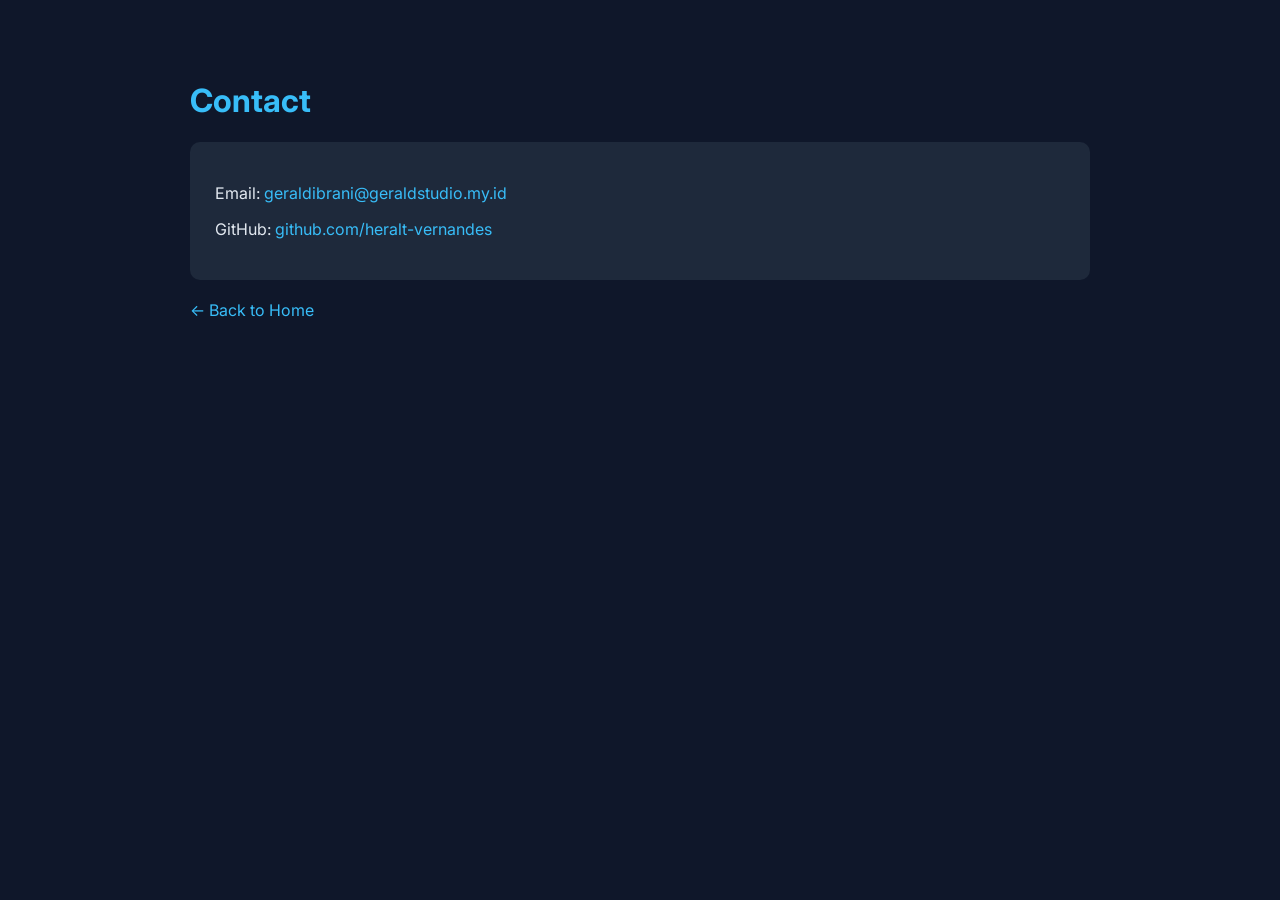
==== contact.html @ 8c483860 "Add contact.html with contact information" ====
<!DOCTYPE html>
<html lang="en">
<head>
<meta charset="UTF-8">
<meta name="viewport" content="width=device-width, initial-scale=1.0">
<title>Contact | Gerald</title>
<link href="https://fonts.googleapis.com/css2?family=Inter:wght@300;400;600;700&display=swap" rel="stylesheet">
<style>
body{margin:0;font-family:'Inter',sans-serif;background:#0f172a;color:#e2e8f0;padding:60px 20px;max-width:900px;margin:auto}
h1{color:#38bdf8}
a{color:#38bdf8;text-decoration:none}
.contact-box{background:#1e293b;padding:25px;border-radius:10px;margin-top:20px}
</style>
</head>
<body>
<h1>Contact</h1>
<div class="contact-box">
<p>Email: <a href="mailto:geraldibrani@geraldstudio.my.id">geraldibrani@geraldstudio.my.id</a></p>
<p>GitHub: <a href="https://github.com/heralt-vernandes" target="_blank">github.com/heralt-vernandes</a></p>
</div>
<br>
<a href="index.html">← Back to Home</a>
</body>
</html>
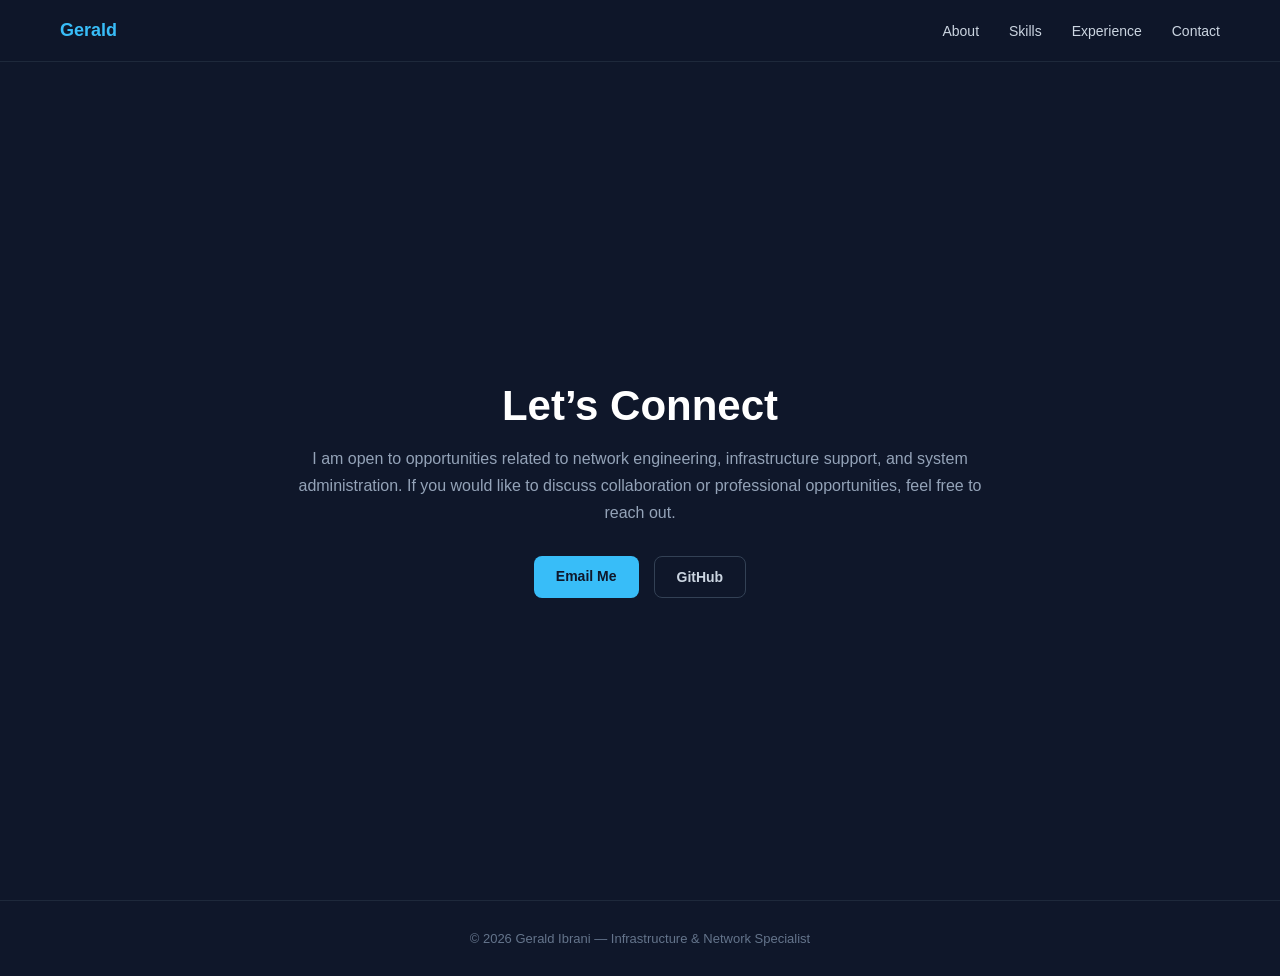
==== commit 8ef3f5bd: "Update contact page with additional navigation and content" ====
--- a/contact.html
+++ b/contact.html
@@ -1,24 +1,41 @@
 <!DOCTYPE html>
 <html lang="en">
 <head>
-<meta charset="UTF-8">
-<meta name="viewport" content="width=device-width, initial-scale=1.0">
-<title>Contact | Gerald</title>
-<link href="https://fonts.googleapis.com/css2?family=Inter:wght@300;400;600;700&display=swap" rel="stylesheet">
-<style>
-body{margin:0;font-family:'Inter',sans-serif;background:#0f172a;color:#e2e8f0;padding:60px 20px;max-width:900px;margin:auto}
-h1{color:#38bdf8}
-a{color:#38bdf8;text-decoration:none}
-.contact-box{background:#1e293b;padding:25px;border-radius:10px;margin-top:20px}
-</style>
+  <meta charset="UTF-8" />
+  <meta name="viewport" content="width=device-width, initial-scale=1.0" />
+  <title>Contact | Gerald Ibrani</title>
+  <link rel="stylesheet" href="style.css" />
 </head>
 <body>
-<h1>Contact</h1>
-<div class="contact-box">
-<p>Email: <a href="mailto:geraldibrani@geraldstudio.my.id">geraldibrani@geraldstudio.my.id</a></p>
-<p>GitHub: <a href="https://github.com/heralt-vernandes" target="_blank">github.com/heralt-vernandes</a></p>
-</div>
-<br>
-<a href="index.html">← Back to Home</a>
+
+<nav>
+  <h2>Gerald</h2>
+  <ul>
+    <li><a href="about.html">About</a></li>
+    <li><a href="skills.html">Skills</a></li>
+    <li><a href="experience.html">Experience</a></li>
+    <li><a href="contact.html">Contact</a></li>
+  </ul>
+</nav>
+
+<section class="hero">
+  <div class="hero-content" style="grid-template-columns:1fr; max-width:700px; text-align:center;">
+    <div class="left">
+      <h1>Let’s Connect</h1>
+      <p>
+        I am open to opportunities related to network engineering, infrastructure support, and system administration. If you would like to discuss collaboration or professional opportunities, feel free to reach out.
+      </p>
+      <div class="buttons" style="justify-content:center; margin-top:20px;">
+        <a href="mailto:geraldibrani@geraldstudio.my.id" class="btn btn-primary">Email Me</a>
+        <a href="https://github.com/heralt-vernandes" target="_blank" class="btn btn-outline">GitHub</a>
+      </div>
+    </div>
+  </div>
+</section>
+
+<footer>
+  © 2026 Gerald Ibrani — Infrastructure & Network Specialist
+</footer>
+
 </body>
 </html>
--- a/style.css
+++ b/style.css
@@ -0,0 +1,151 @@
+* { margin: 0; padding: 0; box-sizing: border-box; }
+
+body {
+  font-family: 'Inter', sans-serif;
+  background: #0f172a;
+  color: #e2e8f0;
+}
+
+nav {
+  position: fixed;
+  width: 100%;
+  top: 0;
+  left: 0;
+  background: rgba(15, 23, 42, 0.95);
+  backdrop-filter: blur(8px);
+  display: flex;
+  justify-content: space-between;
+  align-items: center;
+  padding: 20px 60px;
+  border-bottom: 1px solid #1e293b;
+  z-index: 1000;
+}
+
+nav h2 {
+  color: #38bdf8;
+  font-size: 18px;
+}
+
+nav ul {
+  list-style: none;
+  display: flex;
+  gap: 30px;
+}
+
+nav ul li a {
+  text-decoration: none;
+  color: #cbd5e1;
+  font-size: 14px;
+  transition: 0.3s ease;
+}
+
+nav ul li a:hover {
+  color: #38bdf8;
+}
+
+.hero {
+  min-height: 100vh;
+  display: flex;
+  align-items: center;
+  justify-content: center;
+  padding: 140px 20px 60px;
+}
+
+.hero-content {
+  max-width: 1000px;
+  width: 100%;
+  display: grid;
+  grid-template-columns: 1fr 1fr;
+  gap: 60px;
+  align-items: center;
+}
+
+.left h1 {
+  font-size: 42px;
+  color: white;
+  margin-bottom: 15px;
+}
+
+.left h1 span {
+  color: #38bdf8;
+}
+
+.left p {
+  color: #94a3b8;
+  line-height: 1.7;
+  margin-bottom: 30px;
+}
+
+.buttons {
+  display: flex;
+  gap: 15px;
+}
+
+.btn {
+  padding: 12px 22px;
+  border-radius: 8px;
+  font-size: 14px;
+  font-weight: 600;
+  text-decoration: none;
+  transition: 0.3s ease;
+}
+
+.btn-primary {
+  background: #38bdf8;
+  color: #0f172a;
+}
+
+.btn-primary:hover {
+  opacity: 0.9;
+}
+
+.btn-outline {
+  border: 1px solid #334155;
+  color: #cbd5e1;
+}
+
+.btn-outline:hover {
+  border-color: #38bdf8;
+  color: #38bdf8;
+}
+
+.card {
+  background: #1e293b;
+  border: 1px solid #334155;
+  padding: 40px;
+  border-radius: 16px;
+}
+
+.card h3 {
+  color: #38bdf8;
+  margin-bottom: 20px;
+  font-size: 18px;
+}
+
+.card ul {
+  list-style: none;
+  display: flex;
+  flex-direction: column;
+  gap: 10px;
+  font-size: 14px;
+  color: #cbd5e1;
+}
+
+footer {
+  text-align: center;
+  padding: 30px;
+  border-top: 1px solid #1e293b;
+  font-size: 13px;
+  color: #64748b;
+}
+
+@media(max-width: 900px) {
+  .hero-content {
+    grid-template-columns: 1fr;
+    text-align: center;
+  }
+
+  .buttons {
+    justify-content: center;
+  }
+}
